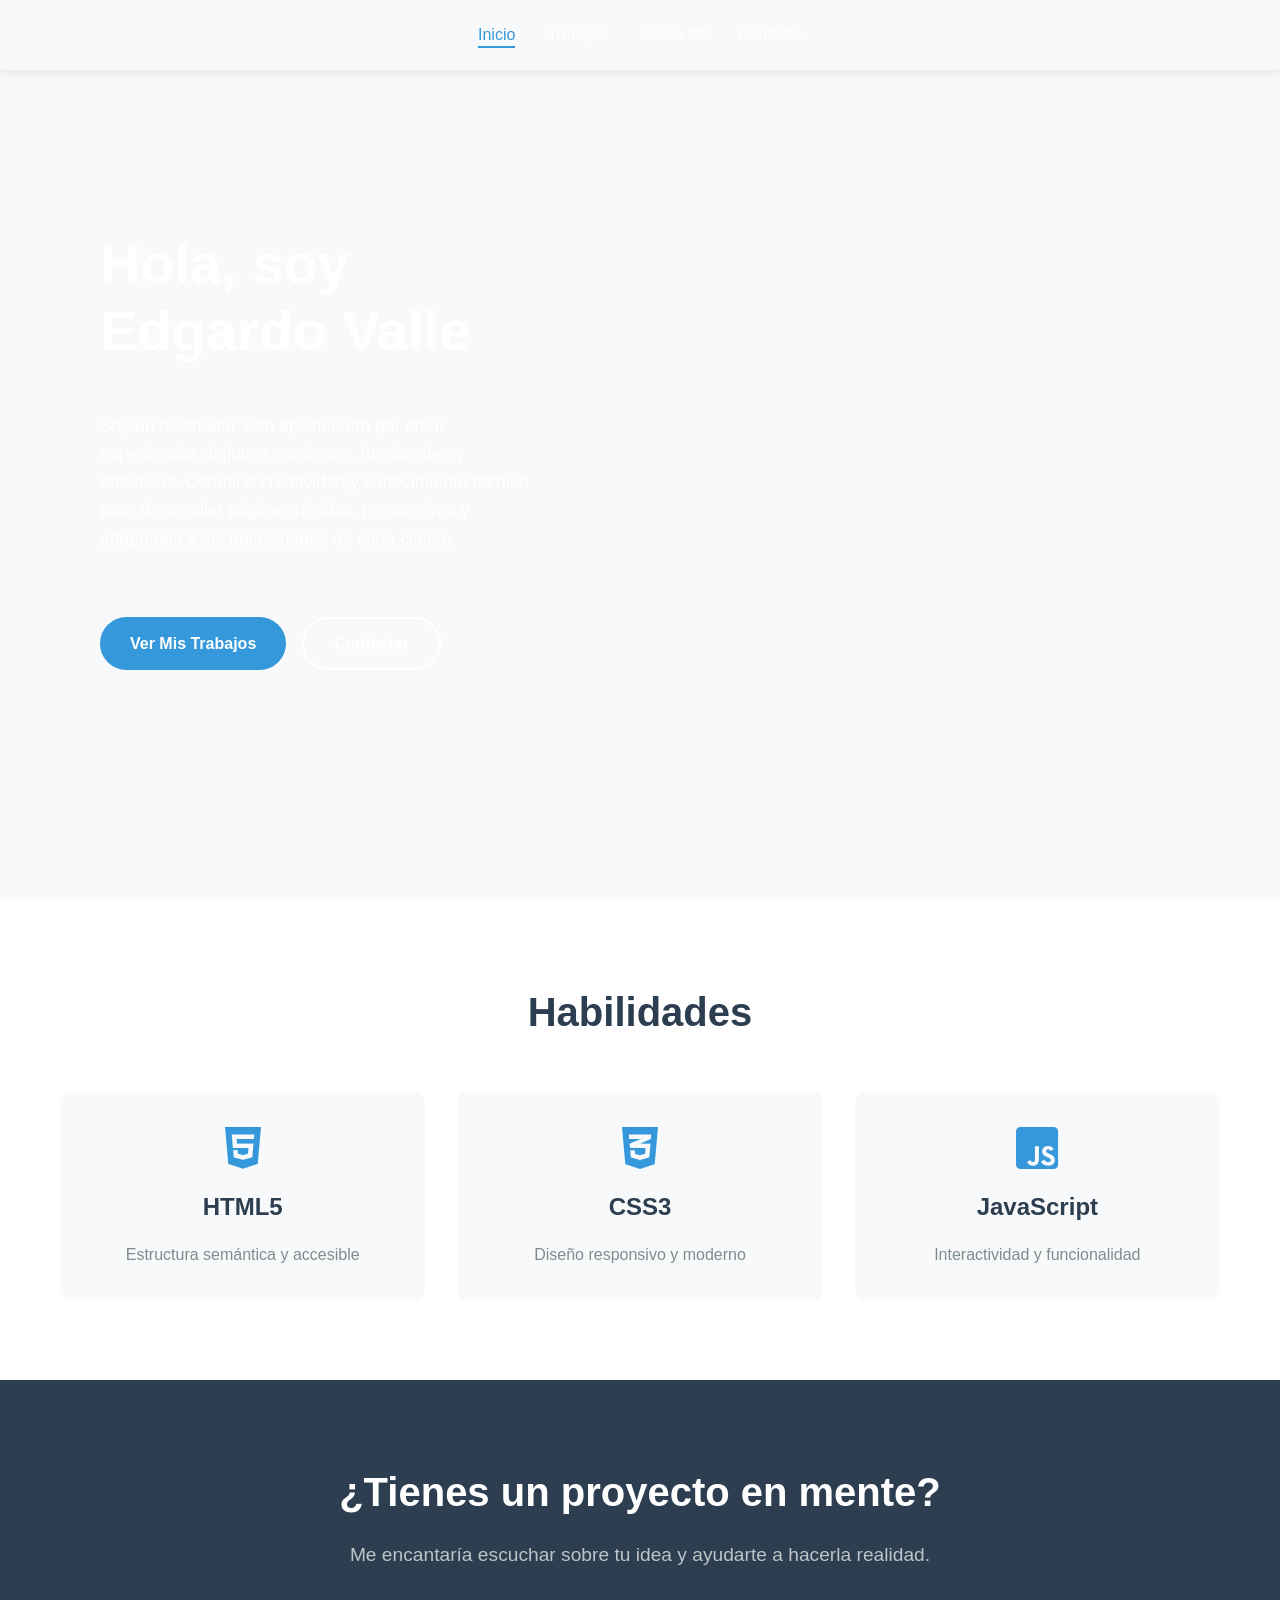
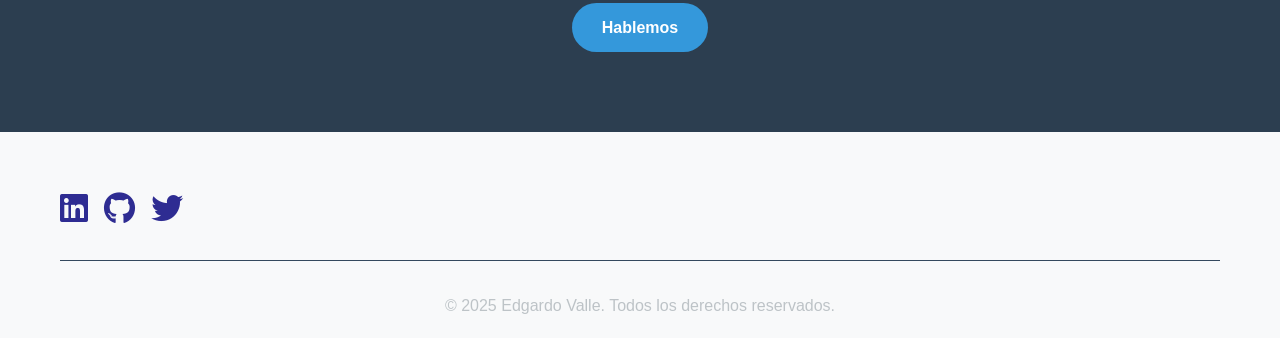
==== index.html @ f6646665 "Pagina web terminada" ====
<!DOCTYPE html>
<html lang="es">
<head>
    <meta charset="UTF-8">
    <meta name="viewport" content="width=device-width, initial-scale=1.0">
    <title>Edgardo Valle</title>
    <link rel="stylesheet" href="styles.css">
    <link href="https://cdnjs.cloudflare.com/ajax/libs/font-awesome/6.0.0/css/all.min.css" rel="stylesheet">
</head>
<body>
    <video autoplay loop muted playsinline class="background-video" id="background-video">
        <source src="images/background3.mp4" type="video/mp4">
    </video>

    <nav class="navbar">
        <div class="nav-container">
            
            <ul class="nav-menu">
                <li class="nav-item">
                    <a href="index.html" class="nav-link active">Inicio</a>
                </li>
                <li class="nav-item">
                    <a href="trabajos.html" class="nav-link">Trabajos</a>
                </li>
                <li class="nav-item">
                    <a href="sobre-mi.html" class="nav-link">Sobre Mí</a>
                </li>
                <li class="nav-item">
                    <a href="contacto.html" class="nav-link">Contacto</a>
                </li>
            </ul>
            <div class="hamburger">
                <span class="bar"></span>
                <span class="bar"></span>
                <span class="bar"></span>
            </div>
        </div>
    </nav>

    <main>
        <section class="hero">
            <div class="hero-content">
                <h1>Hola, soy <span class="highlight">Edgardo Valle</span></h1>
                <!-- <p class="hero-subtitle">Desarrollador Web & Diseñador</p> -->
                <p class="hero-description">
                Soy un diseñador web apasionado por crear experiencias digitales modernas,
                funcionales y atractivas. Combino creatividad y conocimiento técnico para
                desarrollar páginas rápidas, responsivas y adaptadas a las necesidades de cada cliente.
                </p>
                <div class="hero-buttons">
                    <a href="trabajos.html" class="btn btn-primary">Ver Mis Trabajos</a>
                    <a href="contacto.html" class="btn btn-secondary">Contactar</a>
                </div>
            </div>
            <!-- <div class="hero-image">
                <div class="profile-card">
                    <div class="profile-image">
                        <i class="fas fa-user"></i>
                    </div>
                </div>
            </div> -->
        </section>

        <section class="skills">
            <div class="container">
                <h2>Habilidades</h2>
                <div class="skills-grid">
                    <div class="skill-item">
                        <i class="fab fa-html5"></i>
                        <h3>HTML5</h3>
                        <p>Estructura semántica y accesible</p>
                    </div>
                    <div class="skill-item">
                        <i class="fab fa-css3-alt"></i>
                        <h3>CSS3</h3>
                        <p>Diseño responsivo y moderno</p>
                    </div>
                    <div class="skill-item">
                        <i class="fab fa-js-square"></i>
                        <h3>JavaScript</h3>
                        <p>Interactividad y funcionalidad</p>
                    </div>
                    <!-- <div class="skill-item">
                        <i class="fab fa-react"></i>
                        <h3>React</h3>
                        <p>Componentes reutilizables</p>
                    </div> -->
                </div>
            </div>
        </section>

        <section class="cta">
            <div class="container">
                <h2>¿Tienes un proyecto en mente?</h2>
                <p>Me encantaría escuchar sobre tu idea y ayudarte a hacerla realidad.</p>
                <a href="contacto.html" class="btn btn-primary">Hablemos</a>
            </div>
        </section>
    </main>

    <footer class="footer">
        <div class="container">
            <div class="footer-content">
                <!-- <div class="footer-section">
                    <h3>Mi Portfolio</h3>
                    <p>Creando experiencias digitales excepcionales</p>
                </div> -->
                <!-- <div class="footer-section">
                    <h3>Enlaces Rápidos</h3>
                    <ul>
                        <li><a href="index.html">Inicio</a></li>
                        <li><a href="trabajos.html">Trabajos</a></li>
                        <li><a href="sobre-mi.html">Sobre Mí</a></li>
                        <li><a href="contacto.html">Contacto</a></li>
                    </ul>
                </div> -->
                <div class="footer-section">
                    <!-- <h3>Redes Sociales</h3> -->
                    <div class="social-links">
                        <a href="#"><i class="fab fa-linkedin fa-2x"></i></a>
                        <a href="#"><i class="fab fa-github fa-2x"></i></a>
                        <a href="#"><i class="fab fa-twitter fa-2x"></i></a>
                    </div>
                </div>
            </div>
            <div class="footer-bottom">
                <p>&copy; 2025 Edgardo Valle. Todos los derechos reservados.</p>
            </div>
        </div>
    </footer>

    <script src="script.js"></script>
</body>
</html>
---- styles.css ----
/* Reset y configuración base */
* {
    margin: 0;
    padding: 0;
    box-sizing: border-box;
}

html {
    scroll-behavior: smooth;
}

body {
    font-family: 'Segoe UI', Tahoma, Geneva, Verdana, sans-serif;
    line-height: 1.6;
    color: #333;
    background-color: #f8f9fa;
    /* background-size: cover;
    background-position: center;
    background-repeat: no-repeat;
    background-attachment: fixed; */
}

.background-video {
    position: absolute;
    top: 0;
    left: 0;
    width: 100%;
    height: 100%;
    object-fit: cover;
    z-index: -1;
}

.container {
    max-width: 1200px;
    margin: 0 auto;
    padding: 0 20px;
}

/* Navegación */
.navbar {
    box-shadow: 0 2px 10px rgba(0,0,0,0.1);
    position: fixed;
    top: 0;
    width: 100%;
    z-index: 1000;
    transition: all 0.3s ease;
}

.navbar.scrolled {
    background: #ffffff;
}

.nav-container {
    max-width: 1200px;
    margin: 0 auto;
    padding: 0 20px;
    display: flex;
    justify-content: center;
    align-items: center;
    height: 70px;
}

.nav-menu {
    display: flex;
    list-style: none;
    gap: 2rem;
}

.nav-link {
    color: #ffffff;
    text-decoration: none;
    font-weight: 500;
    transition: color 0.3s ease;
    position: relative;
}

.nav-link.scrolled {
    color: #121212;
}

.nav-link:hover,
.nav-link.active {
    color: #3498db;
}

.nav-link.active::after {
    content: '';
    position: absolute;
    bottom: -5px;
    left: 0;
    width: 100%;
    height: 2px;
    background: #3498db;
}

.hamburger {
    display: none;
    flex-direction: column;
    cursor: pointer;
}

.bar {
    width: 25px;
    height: 3px;
    background: #333;
    margin: 3px 0;
    transition: 0.3s;
}

/* Hero Section */
.hero {
    /* background: linear-gradient(135deg, #667eea 0%, #764ba2 100%); */
    color: white;
    display: flex;
    align-items:center;
    min-height: 100vh;
}

.hero-content {
    max-width: 50%;
    padding: 0 100px; 
    display: grid;
    grid-template-columns: 1fr;
    gap: 2rem;
    align-items: center;
}

.hero h1 {
    font-size: 3.5rem;
    margin-bottom: 1rem;
    line-height: 1.2;
}

.highlight {
    color: #f69b08;
}

.hero-subtitle {
    font-size: 1.5rem;
    margin-bottom: 1rem;
    color: #ecf0f1;
}

.hero-description {
    font-size: 1.1rem;
    margin-bottom: 2rem;
    color: #ffffff;
}

.hero-buttons {
    display: flex;
    gap: 1rem;
    flex-wrap: wrap;
}

.btn {
    padding: 12px 30px;
    border: none;
    border-radius: 50px;
    text-decoration: none;
    font-weight: 600;
    transition: all 0.3s ease;
    display: inline-flex;
    align-items: center;
    gap: 0.5rem;
    cursor: pointer;
}

.btn-primary {
    background: #3498db;
    color: white;
}

.btn-primary:hover {
    background: #2980b9;
    transform: translateY(-2px);
    box-shadow: 0 5px 15px rgba(52, 152, 219, 0.4);
}

.btn-secondary {
    background: transparent;
    color: white;
    border: 2px solid white;
}

.btn-secondary:hover {
    background: white;
    color: #3498db;
    transform: translateY(-2px);
}

.hero-image {
    display: flex;
    justify-content: center;
    align-items: center;
}

.profile-card {
    background: rgba(255, 255, 255, 0.1);
    backdrop-filter: blur(10px);
    border-radius: 20px;
    padding: 2rem;
    text-align: center;
    border: 1px solid rgba(255, 255, 255, 0.2);
}

.profile-image {
    width: 200px;
    height: 200px;
    background: rgba(255, 255, 255, 0.2);
    border-radius: 50%;
    display: flex;
    align-items: center;
    justify-content: center;
    margin: 0 auto 1rem;
    font-size: 4rem;
    color: white;
}

/* Skills Section */
.skills {
    padding: 80px 0;
    background: white;
}

.skills h2 {
    text-align: center;
    font-size: 2.5rem;
    margin-bottom: 3rem;
    color: #2c3e50;
}

.skills-grid {
    display: grid;
    grid-template-columns: repeat(auto-fit, minmax(250px, 1fr));
    gap: 2rem;
}

.skill-item {
    text-align: center;
    padding: 2rem;
    border-radius: 10px;
    background: #f8f9fa;
    transition: transform 0.3s ease, box-shadow 0.3s ease;
}

.skill-item:hover {
    transform: translateY(-5px);
    box-shadow: 0 10px 30px rgba(0,0,0,0.1);
}

.skill-item i {
    font-size: 3rem;
    color: #3498db;
    margin-bottom: 1rem;
}

.skill-item h3 {
    font-size: 1.5rem;
    margin-bottom: 1rem;
    color: #2c3e50;
}

.skill-item p {
    color: #7f8c8d;
}

/* CTA Section */
.cta {
    background: #2c3e50;
    color: white;
    padding: 80px 0;
    text-align: center;
}

.cta h2 {
    font-size: 2.5rem;
    margin-bottom: 1rem;
}

.cta p {
    font-size: 1.2rem;
    margin-bottom: 2rem;
    color: #bdc3c7;
}

/* Page Header */
.page-header {
    background: linear-gradient(0deg, #667eea 0%, #0e0c33 100%);
    color: white;
    padding: 120px 0 80px;
    text-align: center;
}

.page-header h1 {
    font-size: 3rem;
    margin-bottom: 1rem;
}

.page-header p {
    font-size: 1.2rem;
    color: #ecf0f1;
}

/* About Section */
.about {
    padding: 80px 0;
    background: white;
}

.about-content {
    display: grid;
    grid-template-columns: 2fr 1fr;
    gap: 4rem;
    align-items: center;
}

.about-text h2 {
    font-size: 2.5rem;
    margin-bottom: 1.5rem;
    color: #2c3e50;
}

.about-text p {
    font-size: 1.1rem;
    margin-bottom: 1.5rem;
    color: #7f8c8d;
    line-height: 1.8;
}

.profile-large {
    display: flex;
    justify-content: center;
}

.profile-image-large {
    width: 300px;
    height: 300px;
    background: linear-gradient(135deg, #667eea 0%, #0e0c33 100%);
    border-radius: 20px;
    display: flex;
    align-items: center;
    justify-content: center;
    font-size: 6rem;
    color: white;
    box-shadow: 0 20px 40px rgba(0,0,0,0.1);
}

/* Experience Section */
.experience {
    padding: 80px 0;
    background: #f8f9fa;
}

.experience h2 {
    text-align: center;
    font-size: 2.5rem;
    margin-bottom: 3rem;
    color: #2c3e50;
}

.timeline {
    max-width: 800px;
    margin: 0 auto;
    position: relative;
}

.timeline::before {
    content: '';
    position: absolute;
    left: 50%;
    top: 0;
    bottom: 0;
    width: 2px;
    background: #3498db;
    transform: translateX(-50%);
}

.timeline-item {
    display: flex;
    margin-bottom: 3rem;
    position: relative;
}

.timeline-item:nth-child(odd) {
    flex-direction: row;
}

.timeline-item:nth-child(even) {
    flex-direction: row-reverse;
}

.timeline-date {
    flex: 0 0 200px;
    text-align: center;
    font-weight: bold;
    color: #3498db;
    display: flex;
    align-items: center;
    justify-content: center;
}

.timeline-content {
    flex: 1;
    background: white;
    padding: 2rem;
    border-radius: 10px;
    box-shadow: 0 5px 15px rgba(0,0,0,0.1);
    margin: 0 2rem;
    position: relative;
}

.timeline-content::before {
    content: '';
    position: absolute;
    top: 50%;
    width: 0;
    height: 0;
    border: 10px solid transparent;
    transform: translateY(-50%);
}

.timeline-item:nth-child(odd) .timeline-content::before {
    right: -20px;
    border-left-color: white;
}

.timeline-item:nth-child(even) .timeline-content::before {
    left: -20px;
    border-right-color: white;
}

.timeline-content h3 {
    color: #2c3e50;
    margin-bottom: 0.5rem;
}

.timeline-content h4 {
    color: #3498db;
    margin-bottom: 1rem;
}

/* Skills Detailed */
.skills-detailed {
    padding: 80px 0;
    background: white;
}

.skills-detailed h2 {
    text-align: center;
    font-size: 2.5rem;
    margin-bottom: 3rem;
    color: #2c3e50;
}

.skills-categories {
    display: grid;
    grid-template-columns: repeat(auto-fit, minmax(400px, 1fr));
    gap: 3rem;
}

.skill-category h3 {
    font-size: 1.5rem;
    margin-bottom: 2rem;
    color: #2c3e50;
}

.skill-bar {
    display: flex;
    align-items: center;
    margin-bottom: 1.5rem;
    gap: 1rem;
}

.skill-name {
    flex: 0 0 120px;
    font-weight: 600;
    color: #2c3e50;
}

.skill-progress {
    flex: 1;
    height: 10px;
    background: #ecf0f1;
    border-radius: 5px;
    overflow: hidden;
}

.skill-fill {
    height: 100%;
    background: linear-gradient(90deg, #3498db, #2980b9);
    border-radius: 5px;
    transition: width 1s ease;
    width: 0;
}

.skill-percentage {
    flex: 0 0 50px;
    text-align: right;
    font-weight: 600;
    color: #3498db;
}

/* Interests */
.interests {
    padding: 80px 0;
    background: #f8f9fa;
}

.interests h2 {
    text-align: center;
    font-size: 2.5rem;
    margin-bottom: 3rem;
    color: #2c3e50;
}

.interests-grid {
    display: grid;
    grid-template-columns: repeat(auto-fit, minmax(250px, 1fr));
    gap: 2rem;
}

.interest-item {
    text-align: center;
    padding: 2rem;
    background: white;
    border-radius: 10px;
    transition: transform 0.3s ease;
}

.interest-item:hover {
    transform: translateY(-5px);
}

.interest-item i {
    font-size: 3rem;
    color: #3498db;
    margin-bottom: 1rem;
}

.interest-item h3 {
    font-size: 1.5rem;
    margin-bottom: 1rem;
    color: #2c3e50;
}

/* Projects Section */
.projects {
    padding: 80px 0;
    background: white;
}

.projects h2 {
    text-align: center;
    font-size: 2.5rem;
    margin-bottom: 3rem;
    color: #2c3e50;
}

.project-filters {
    display: flex;
    justify-content: center;
    gap: 1rem;
    margin-bottom: 3rem;
    flex-wrap: wrap;
}

.filter-btn {
    padding: 10px 20px;
    border: 2px solid #3498db;
    background: transparent;
    color: #3498db;
    border-radius: 25px;
    cursor: pointer;
    transition: all 0.3s ease;
    font-weight: 600;
}

.filter-btn:hover,
.filter-btn.active {
    background: #3498db;
    color: white;
}

.projects-grid {
    display: grid;
    grid-template-columns: repeat(auto-fit, minmax(350px, 1fr));
    gap: 2rem;
}

.project-card {
    background: white;
    border-radius: 10px;
    overflow: hidden;
    box-shadow: 0 5px 15px rgba(0,0,0,0.1);
    transition: transform 0.3s ease, box-shadow 0.3s ease;
}

.project-card:hover {
    transform: translateY(-5px);
    box-shadow: 0 15px 30px rgba(0,0,0,0.15);
}

.project-image {
    position: relative;
    height: 200px;
    background: #f8f9fa;
    display: flex;
    align-items: center;
    justify-content: center;
    overflow: hidden;
}

.project-placeholder {
    font-size: 3rem;
    color: #bdc3c7;
}

.project-overlay {
    position: absolute;
    top: 0;
    left: 0;
    right: 0;
    bottom: 0;
    background: rgba(52, 152, 219, 0.9);
    display: flex;
    align-items: center;
    justify-content: center;
    gap: 1rem;
    opacity: 0;
    transition: opacity 0.3s ease;
}

.project-card:hover .project-overlay {
    opacity: 1;
}

.project-link,
.project-github {
    width: 50px;
    height: 50px;
    background: white;
    color: #3498db;
    border-radius: 50%;
    display: flex;
    align-items: center;
    justify-content: center;
    text-decoration: none;
    transition: transform 0.3s ease;
}

.project-link:hover,
.project-github:hover {
    transform: scale(1.1);
}

.project-content {
    padding: 2rem;
}

.project-content h3 {
    font-size: 1.5rem;
    margin-bottom: 1rem;
    color: #2c3e50;
}

.project-content p {
    color: #7f8c8d;
    margin-bottom: 1.5rem;
    line-height: 1.6;
}

.project-tech {
    display: flex;
    flex-wrap: wrap;
    gap: 0.5rem;
}

.tech-tag {
    background: #ecf0f1;
    color: #2c3e50;
    padding: 5px 12px;
    border-radius: 15px;
    font-size: 0.9rem;
    font-weight: 500;
}

/* Contact Section */
.contact {
    padding: 80px 0;
    background: white;
}

.contact-content {
    display: grid;
    grid-template-columns: 1fr 1fr;
    gap: 4rem;
}

.contact-info h2 {
    font-size: 2.5rem;
    margin-bottom: 1.5rem;
    color: #2c3e50;
}

.contact-info p {
    font-size: 1.1rem;
    color: #7f8c8d;
    margin-bottom: 2rem;
    line-height: 1.8;
}

.contact-methods {
    margin-bottom: 3rem;
}

.contact-method {
    display: flex;
    align-items: center;
    margin-bottom: 2rem;
    gap: 1rem;
}

.contact-icon {
    width: 60px;
    height: 60px;
    background: #3498db;
    color: white;
    border-radius: 50%;
    display: flex;
    align-items: center;
    justify-content: center;
    font-size: 1.5rem;
}

.contact-details h3 {
    color: #2c3e50;
    margin-bottom: 0.5rem;
}

.contact-details p {
    color: #7f8c8d;
    margin: 0;
}

.social-contact h3 {
    color: #2c3e50;
    margin-bottom: 1rem;
}

.social-links {
    display: flex;
    gap: 1rem;
    flex-wrap: wrap;
}

.social-links i{
    color: #2e2c92;
}

.social-link {
    display: flex;
    align-items: center;
    gap: 0.5rem;
    padding: 10px 15px;
    background: #f8f9fa;
    color: #2c3e50;
    text-decoration: none;
    border-radius: 25px;
    transition: all 0.3s ease;
}

.social-link:hover {
    background: #3498db;
    color: white;
    transform: translateY(-2px);
}

/* Contact Form */
.contact-form {
    background: #f8f9fa;
    padding: 2rem;
    border-radius: 10px;
}

.contact-form h2 {
    font-size: 2rem;
    margin-bottom: 2rem;
    color: #2c3e50;
}

.form-group {
    margin-bottom: 1.5rem;
}

.form-group label {
    display: block;
    margin-bottom: 0.5rem;
    color: #2c3e50;
    font-weight: 600;
}

.form-group input,
.form-group textarea {
    width: 100%;
    padding: 12px;
    border: 2px solid #ecf0f1;
    border-radius: 5px;
    font-size: 1rem;
    transition: border-color 0.3s ease;
}

.form-group input:focus,
.form-group textarea:focus {
    outline: none;
    border-color: #3498db;
}

.form-group textarea {
    resize: vertical;
    min-height: 120px;
}

/* Map Section */
.map-section {
    padding: 80px 0;
    background: #f8f9fa;
}

.map-section h2 {
    text-align: center;
    font-size: 2.5rem;
    margin-bottom: 3rem;
    color: #2c3e50;
}

.map-placeholder {
    height: 400px;
    background: #ddd;
    border-radius: 10px;
    display: flex;
    flex-direction: column;
    align-items: center;
    justify-content: center;
    color: #7f8c8d;
    font-size: 1.2rem;
}

.map-placeholder i {
    font-size: 4rem;
    margin-bottom: 1rem;
}

/* CTA Contact */
.cta-contact {
    padding: 80px 0;
    background: #2c3e50;
    color: white;
    text-align: center;
}

.cta-contact h2 {
    font-size: 2.5rem;
    margin-bottom: 1rem;
}

.cta-contact p {
    font-size: 1.2rem;
    margin-bottom: 2rem;
    color: #bdc3c7;
}

.cta-buttons {
    display: flex;
    justify-content: center;
    gap: 1rem;
    flex-wrap: wrap;
}

/* Footer */
.footer {
    /* background: #2c3e50; */
    color: white;
    padding: 60px 0 20px;
}

.footer-content {
    display: grid;
    grid-template-columns: repeat(auto-fit, minmax(250px, 1fr));
    gap: 2rem;
    margin-bottom: 2rem;
}

.footer-section h3 {
    margin-bottom: 1rem;
    color: #3498db;
}

.footer-section p {
    color: #bdc3c7;
    line-height: 1.6;
}

.footer-section ul {
    list-style: none;
}

.footer-section ul li {
    margin-bottom: 0.5rem;
}

.footer-section ul li a {
    color: #bdc3c7;
    text-decoration: none;
    transition: color 0.3s ease;
}

.footer-section ul li a:hover {
    color: #3498db;
}

.footer-bottom {
    text-align: center;
    padding-top: 2rem;
    border-top: 1px solid #34495e;
    color: #bdc3c7;
}

/* Responsive Design */
@media (max-width: 768px) {
    .hamburger {
        display: flex;
    }
    
    .nav-menu {
        position: fixed;
        left: -100%;
        top: 70px;
        flex-direction: column;
        background-color: white;
        width: 100%;
        text-align: center;
        transition: 0.3s;
        box-shadow: 0 10px 27px rgba(0,0,0,0.05);
        padding: 2rem 0;
    }
    
    .nav-menu.active {
        left: 0;
    }
    
    .nav-menu li {
        margin: 1rem 0;
    }
    
    .hero-content {
        grid-template-columns: 1fr;
        text-align: center;
        gap: 2rem;
    }
    
    .hero h1 {
        font-size: 2.5rem;
    }
    
    .about-content {
        grid-template-columns: 1fr;
        text-align: center;
    }
    
    .contact-content {
        grid-template-columns: 1fr;
    }
    
    .timeline::before {
        left: 20px;
    }
    
    .timeline-item {
        flex-direction: column !important;
        padding-left: 40px;
    }
    
    .timeline-date {
        flex: none;
        text-align: left;
        margin-bottom: 1rem;
    }
    
    .timeline-content {
        margin: 0;
    }
    
    .timeline-content::before {
        left: -30px !important;
        right: auto !important;
        border-right-color: white !important;
        border-left-color: transparent !important;
    }
    
    .skills-categories {
        grid-template-columns: 1fr;
    }
    
    .cta-buttons {
        flex-direction: column;
        align-items: center;
    }
    
    .hero-buttons {
        justify-content: center;
    }
}

@media (max-width: 480px) {
    .hero h1 {
        font-size: 2rem;
    }
    
    .hero-subtitle {
        font-size: 1.2rem;
    }
    
    .btn {
        padding: 10px 20px;
        font-size: 0.9rem;
    }
    
    .project-filters {
        flex-direction: column;
        align-items: center;
    }
    
    .filter-btn {
        width: 200px;
    }
}

/* Animaciones */
@keyframes fadeInUp {
    from {
        opacity: 0;
        transform: translateY(30px);
    }
    to {
        opacity: 1;
        transform: translateY(0);
    }
}

.skill-item,
.project-card,
.interest-item {
    animation: fadeInUp 0.6s ease forwards;
}

/* Scroll suave */
html {
    scroll-behavior: smooth;
}

/* Estados de carga */
.loading {
    opacity: 0.6;
    pointer-events: none;
}

/* Mensajes de éxito/error */
.message {
    padding: 1rem;
    border-radius: 5px;
    margin: 1rem 0;
    display: none;
}

.message.success {
    background: #d4edda;
    color: #155724;
    border: 1px solid #c3e6cb;
}

.message.error {
    background: #f8d7da;
    color: #721c24;
    border: 1px solid #f5c6cb;
}
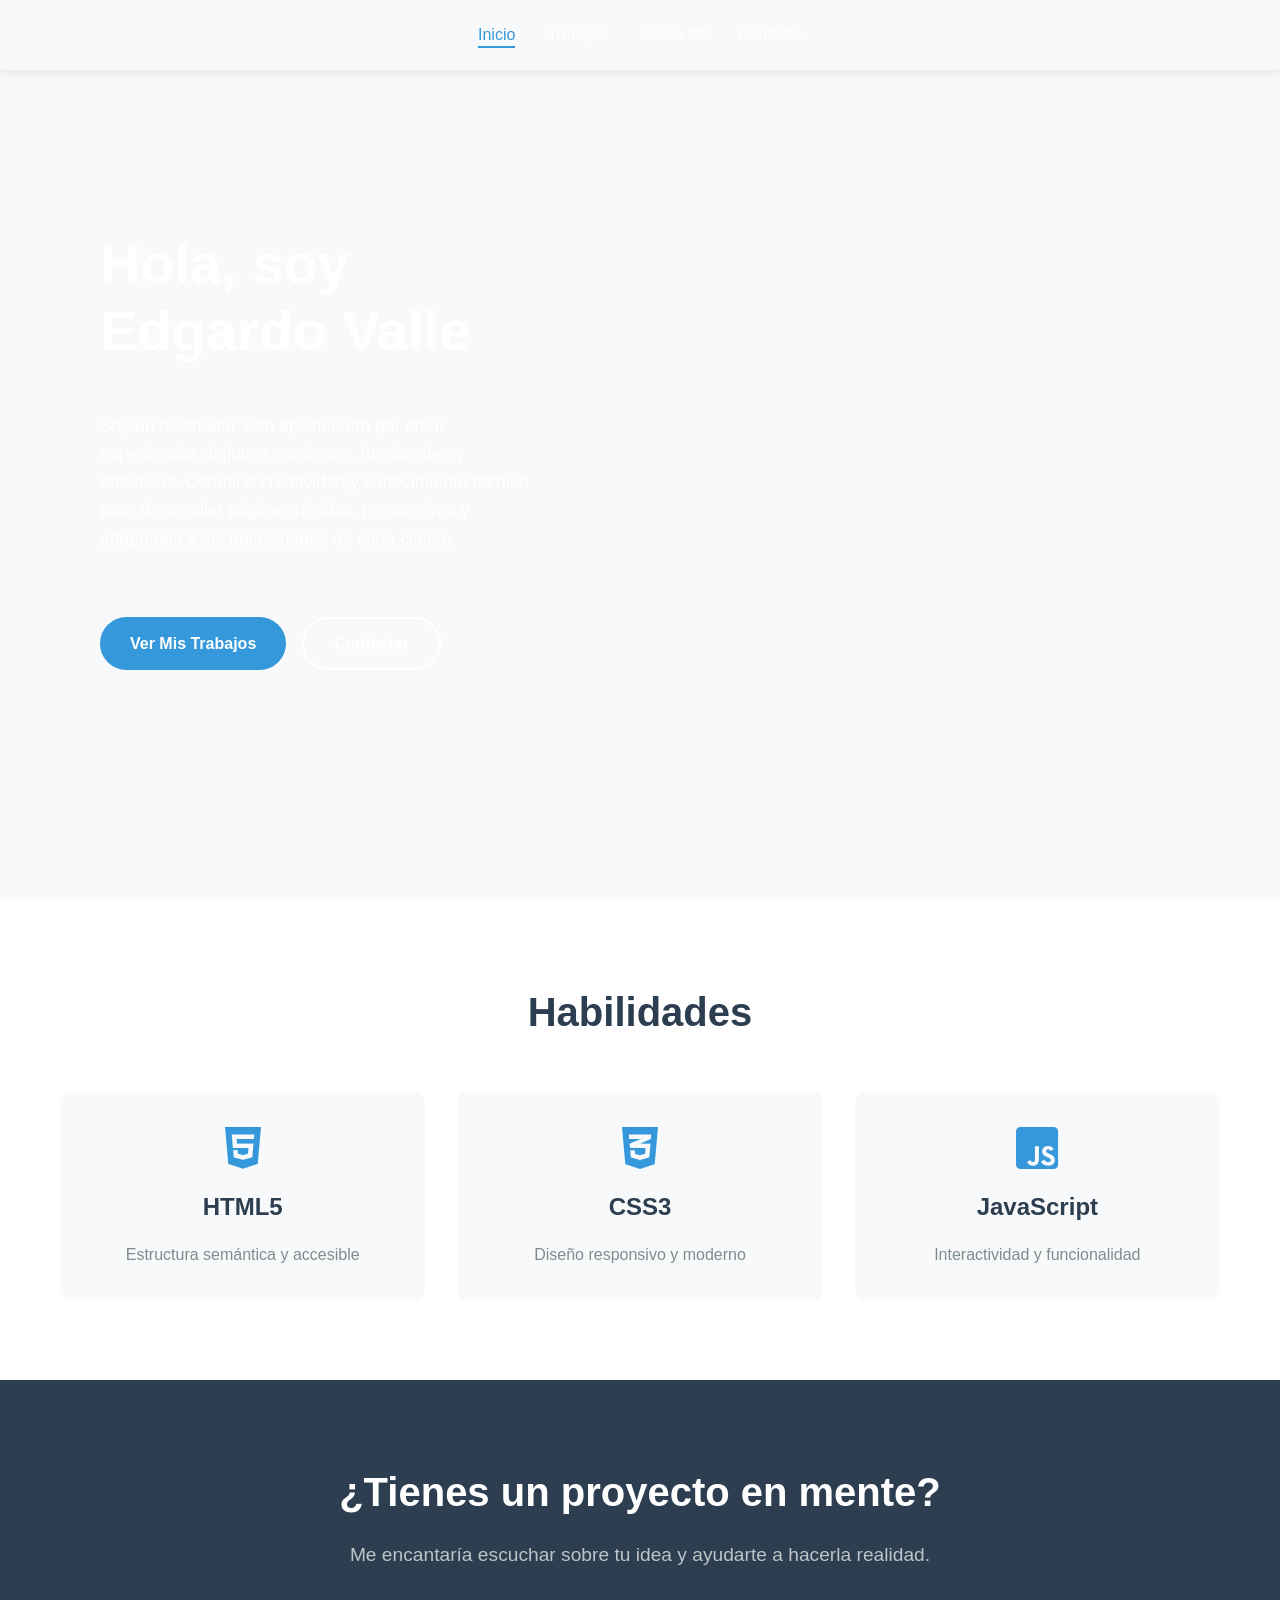
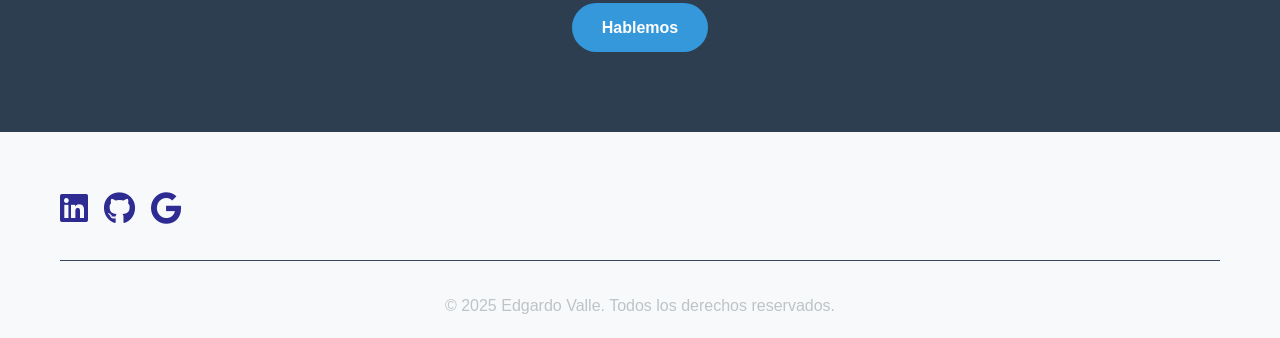
==== commit 39b671cf: "Se agregaron los links de redes" ====
--- a/index.html
+++ b/index.html
@@ -117,9 +117,9 @@
                 <div class="footer-section">
                     <!-- <h3>Redes Sociales</h3> -->
                     <div class="social-links">
-                        <a href="#"><i class="fab fa-linkedin fa-2x"></i></a>
-                        <a href="#"><i class="fab fa-github fa-2x"></i></a>
-                        <a href="#"><i class="fab fa-twitter fa-2x"></i></a>
+                        <a href="https://www.linkedin.com/in/edgardo-valle-11a190316" target="_blank"><i class="fab fa-linkedin fa-2x"></i></a>
+                        <a href="https://github.com/Botgardo" target="_blank"><i class="fab fa-github fa-2x"></i></a>
+                        <a href="mailto:edgardo.valle2005@gmail.com"><i class="fab fa-google fa-2x"></i></a>
                     </div>
                 </div>
             </div>
